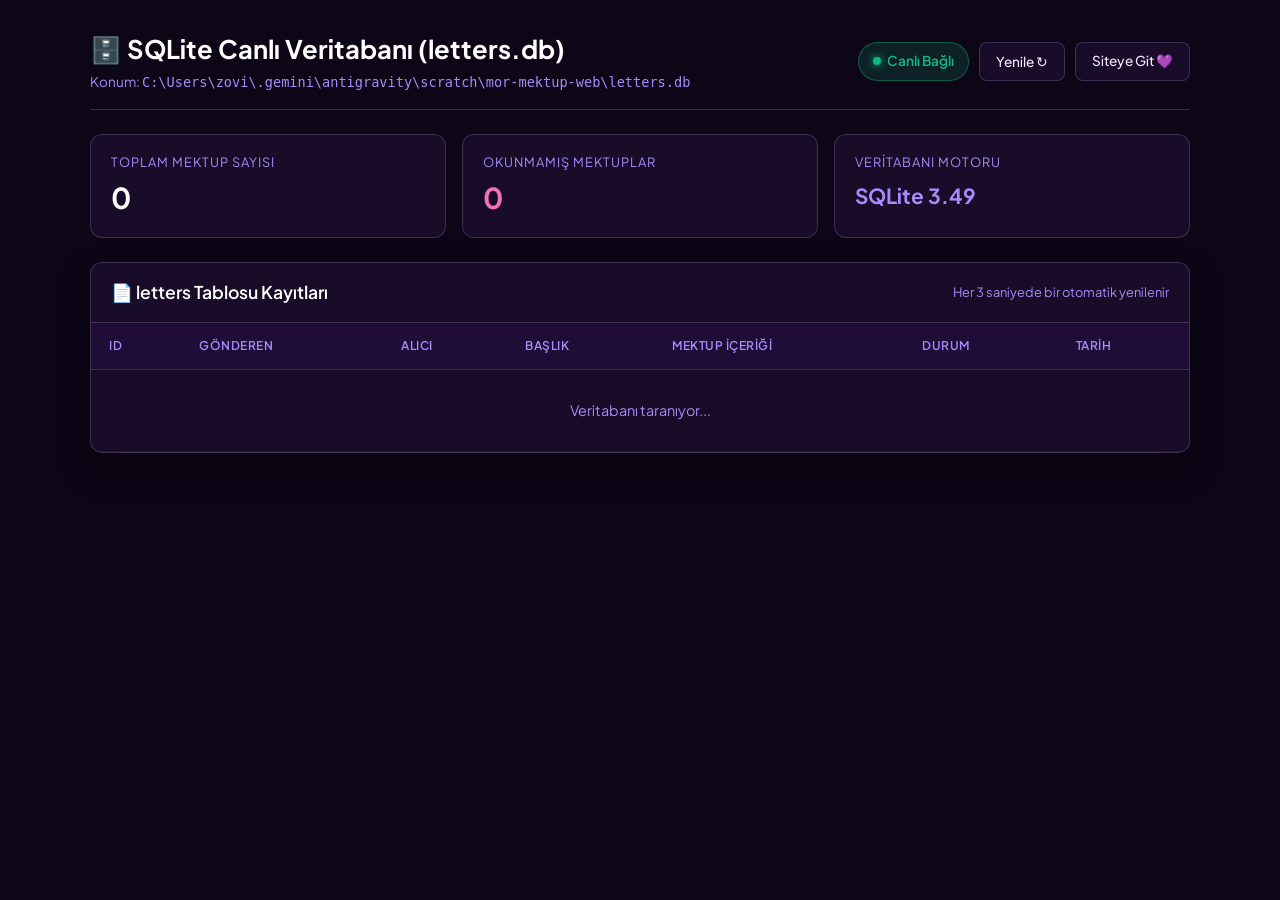
==== admin.html @ b13cb321 "Add files via upload" ====
<!DOCTYPE html>
<html lang="tr">
<head>
  <meta charset="UTF-8">
  <meta name="viewport" content="width=device-width, initial-scale=1.0">
  <title>letters.db - Canlı SQLite Veritabanı Görüntüleyici 🗄️</title>
  
  <link rel="preconnect" href="https://fonts.googleapis.com">
  <link rel="preconnect" href="https://fonts.gstatic.com" crossorigin>
  <link href="https://fonts.googleapis.com/css2?family=Plus+Jakarta+Sans:wght@400;500;600;700&family=JetBrains+Mono:wght@400;600&display=swap" rel="stylesheet">
  
  <style>
    :root {
      --bg: #0d0617;
      --card-bg: #180c29;
      --border: rgba(216, 180, 254, 0.2);
      --purple: #8b5cf6;
      --text: #f3e8ff;
      --text-muted: #a78bfa;
      --success: #10b981;
    }

    * { margin: 0; padding: 0; box-sizing: border-box; }
    
    body {
      background: var(--bg);
      color: var(--text);
      font-family: 'Plus Jakarta Sans', sans-serif;
      padding: 30px 20px;
      line-height: 1.5;
    }

    .container {
      max-width: 1100px;
      margin: 0 auto;
    }

    header {
      display: flex;
      justify-content: space-between;
      align-items: center;
      margin-bottom: 24px;
      padding-bottom: 16px;
      border-bottom: 1px solid var(--border);
    }

    h1 {
      font-size: 1.6rem;
      color: #fff;
      display: flex;
      align-items: center;
      gap: 10px;
    }

    .status-pill {
      background: rgba(16, 185, 129, 0.15);
      border: 1px solid rgba(16, 185, 129, 0.4);
      color: var(--success);
      padding: 6px 14px;
      border-radius: 20px;
      font-size: 0.85rem;
      font-weight: 600;
      display: flex;
      align-items: center;
      gap: 6px;
    }

    .pulse-dot {
      width: 8px;
      height: 8px;
      background: var(--success);
      border-radius: 50%;
      box-shadow: 0 0 8px var(--success);
      animation: pulse 1.5s infinite;
    }

    @keyframes pulse {
      0%, 100% { transform: scale(1); opacity: 1; }
      50% { transform: scale(1.3); opacity: 0.6; }
    }

    .header-actions {
      display: flex;
      gap: 10px;
    }

    .btn {
      background: var(--card-bg);
      border: 1px solid var(--border);
      color: var(--text);
      padding: 8px 16px;
      border-radius: 8px;
      cursor: pointer;
      font-family: inherit;
      font-size: 0.85rem;
      font-weight: 500;
      transition: all 0.2s;
    }

    .btn:hover {
      background: var(--purple);
      color: #fff;
    }

    .stats-grid {
      display: grid;
      grid-template-columns: repeat(auto-fit, minmax(200px, 1fr));
      gap: 16px;
      margin-bottom: 24px;
    }

    .stat-card {
      background: var(--card-bg);
      border: 1px solid var(--border);
      padding: 18px 20px;
      border-radius: 12px;
    }

    .stat-label {
      font-size: 0.8rem;
      color: var(--text-muted);
      text-transform: uppercase;
      letter-spacing: 1px;
    }

    .stat-value {
      font-size: 1.8rem;
      font-weight: 700;
      color: #fff;
      margin-top: 4px;
    }

    .table-container {
      background: var(--card-bg);
      border: 1px solid var(--border);
      border-radius: 12px;
      overflow-x: auto;
      box-shadow: 0 15px 35px rgba(0, 0, 0, 0.4);
    }

    .table-header {
      padding: 16px 20px;
      border-bottom: 1px solid var(--border);
      display: flex;
      justify-content: space-between;
      align-items: center;
    }

    .table-title {
      font-size: 1.1rem;
      font-weight: 600;
      color: #fff;
    }

    table {
      width: 100%;
      border-collapse: collapse;
      text-align: left;
      font-size: 0.9rem;
    }

    th {
      background: rgba(46, 16, 77, 0.4);
      padding: 14px 18px;
      color: var(--text-muted);
      font-weight: 600;
      text-transform: uppercase;
      font-size: 0.75rem;
      letter-spacing: 0.5px;
      border-bottom: 1px solid var(--border);
    }

    td {
      padding: 14px 18px;
      border-bottom: 1px solid rgba(216, 180, 254, 0.08);
      color: var(--text);
      vertical-align: top;
    }

    tr:hover td {
      background: rgba(139, 92, 246, 0.08);
    }

    .badge-read {
      background: rgba(16, 185, 129, 0.15);
      color: #34d399;
      padding: 3px 8px;
      border-radius: 6px;
      font-size: 0.75rem;
      font-weight: 600;
    }

    .badge-unread {
      background: rgba(236, 72, 153, 0.2);
      color: #f472b6;
      padding: 3px 8px;
      border-radius: 6px;
      font-size: 0.75rem;
      font-weight: 600;
    }

    .code-font {
      font-family: 'JetBrains Mono', monospace;
      font-size: 0.85rem;
      color: #c084fc;
    }

    .body-cell {
      max-width: 320px;
      color: #d8b4fe;
      font-size: 0.85rem;
      word-break: break-word;
    }
  </style>
</head>
<body>

  <div class="container">
    <header>
      <div>
        <h1>🗄️ SQLite Canlı Veritabanı (letters.db)</h1>
        <p style="font-size: 0.85rem; color: var(--text-muted); margin-top: 4px;">
          Konum: <code>C:\Users\zovi\.gemini\antigravity\scratch\mor-mektup-web\letters.db</code>
        </p>
      </div>

      <div class="header-actions">
        <div class="status-pill">
          <span class="pulse-dot"></span>
          <span>Canlı Bağlı</span>
        </div>
        <button class="btn" onclick="fetchLiveData()">Yenile ↻</button>
        <a href="index.html" class="btn" style="text-decoration: none; display: inline-block;">Siteye Git 💜</a>
      </div>
    </header>

    <div class="stats-grid">
      <div class="stat-card">
        <div class="stat-label">Toplam Mektup Sayısı</div>
        <div class="stat-value" id="totalCount">0</div>
      </div>
      <div class="stat-card">
        <div class="stat-label">Okunmamış Mektuplar</div>
        <div class="stat-value" id="unreadCount" style="color: #f472b6;">0</div>
      </div>
      <div class="stat-card">
        <div class="stat-label">Veritabanı Motoru</div>
        <div class="stat-value" style="font-size: 1.3rem; color: #a78bfa; margin-top: 8px;">SQLite 3.49</div>
      </div>
    </div>

    <div class="table-container">
      <div class="table-header">
        <span class="table-title">📄 letters Tablosu Kayıtları</span>
        <span style="font-size: 0.8rem; color: var(--text-muted);">Her 3 saniyede bir otomatik yenilenir</span>
      </div>

      <table>
        <thead>
          <tr>
            <th>ID</th>
            <th>Gönderen</th>
            <th>Alıcı</th>
            <th>Başlık</th>
            <th>Mektup İçeriği</th>
            <th>Durum</th>
            <th>Tarih</th>
          </tr>
        </thead>
        <tbody id="tableBody">
          <tr>
            <td colspan="7" style="text-align: center; color: var(--text-muted); padding: 30px;">
              Veritabanı taranıyor...
            </td>
          </tr>
        </tbody>
      </table>
    </div>
  </div>

  <script>
    async function fetchLiveData() {
      const endpoints = ["/api/letters", "http://localhost:5500/api/letters"];
      let data = null;

      for (const url of endpoints) {
        try {
          const res = await fetch(url);
          if (res.ok) {
            data = await res.json();
            break;
          }
        } catch (e) {}
      }

      if (!data) {
        // LocalStorage fallback
        const local = localStorage.getItem("couple_letters_db_v1");
        if (local) data = JSON.parse(local);
      }

      if (data && Array.isArray(data)) {
        renderTable(data);
      }
    }

    function renderTable(rows) {
      document.getElementById("totalCount").textContent = rows.length;
      const unreads = rows.filter(r => !r.isRead).length;
      document.getElementById("unreadCount").textContent = unreads;

      const tbody = document.getElementById("tableBody");
      tbody.innerHTML = "";

      if (rows.length === 0) {
        tbody.innerHTML = `<tr><td colspan="7" style="text-align: center; color: var(--text-muted); padding: 30px;">Henüz hiç kayıt yok.</td></tr>`;
        return;
      }

      rows.forEach(row => {
        const tr = document.createElement("tr");
        const statusBadge = row.isRead 
          ? `<span class="badge-read">Okundu</span>` 
          : `<span class="badge-unread">Mühürlü (Okunmamış)</span>`;

        // Strip HTML tags for clean preview
        const tempDiv = document.createElement("div");
        tempDiv.innerHTML = row.body;
        const cleanBody = tempDiv.textContent || tempDiv.innerText || "";

        tr.innerHTML = `
          <td class="code-font">#${row.id}</td>
          <td><strong>${row.from}</strong></td>
          <td>${row.to}</td>
          <td>${row.title}</td>
          <td class="body-cell">${cleanBody.substring(0, 100)}${cleanBody.length > 100 ? '...' : ''}</td>
          <td>${statusBadge}</td>
          <td class="code-font" style="font-size: 0.8rem;">${row.date || ''}</td>
        `;
        tbody.appendChild(tr);
      });
    }

    fetchLiveData();
    setInterval(fetchLiveData, 3000); // 3 saniyede bir canlı yenile
  </script>
</body>
</html>
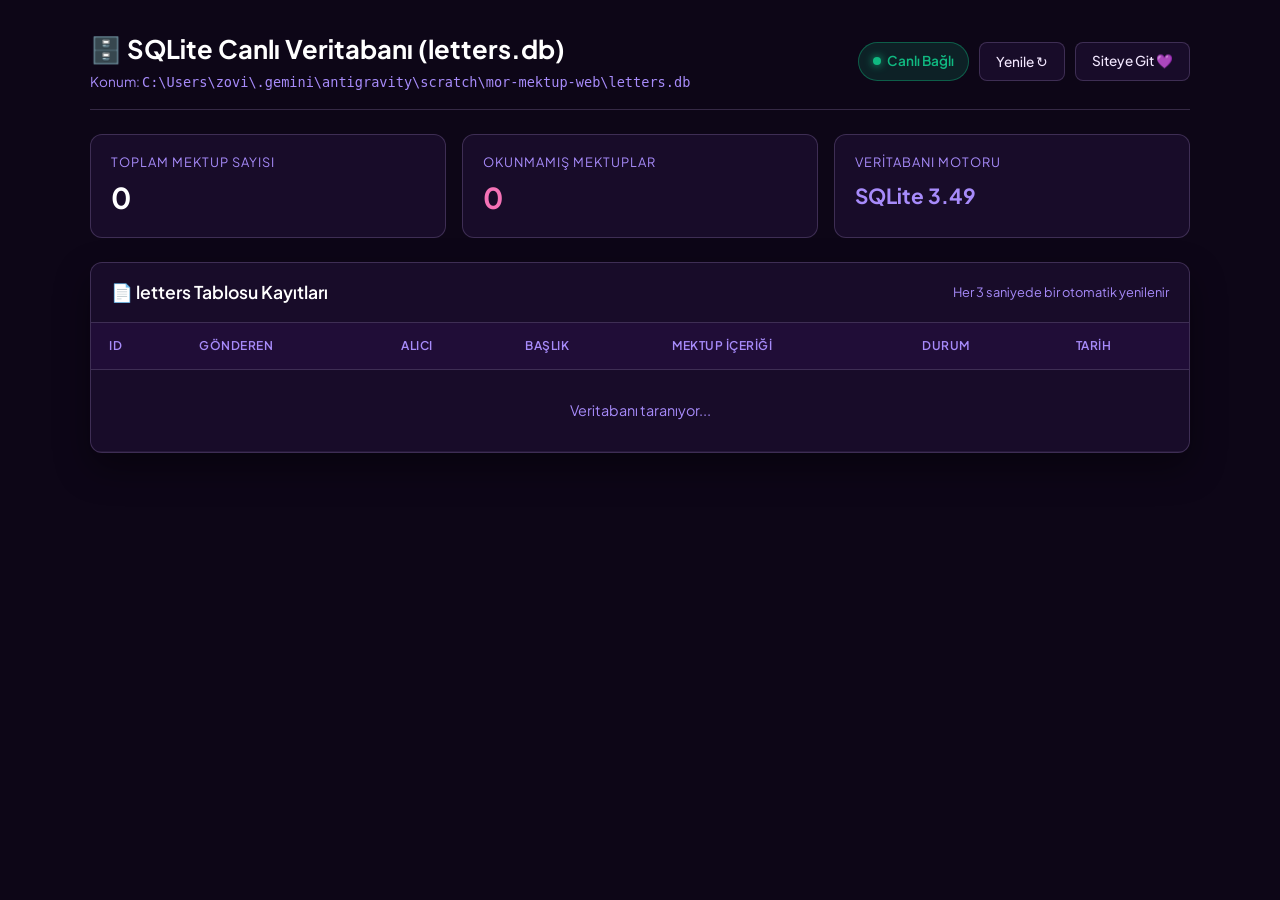
==== commit 0b8560af: "URL harf hatasi duzeltildi (xfvi -> kfvl)" ====
--- a/admin.html
+++ b/admin.html
@@ -279,34 +279,32 @@
   </div>
 
   <script>
+    const SUPABASE_URL = "https://ghzzzinpxbvxegnxkfvl.supabase.co";
+    const SUPABASE_KEY = "sb_publishable_UgaF4znQ1PdYuc9VQzn_Xg_HVy63RSf";
+
     async function fetchLiveData() {
-      const endpoints = ["/api/letters", "http://localhost:5500/api/letters"];
-      let data = null;
-
-      for (const url of endpoints) {
-        try {
-          const res = await fetch(url);
-          if (res.ok) {
-            data = await res.json();
-            break;
+      try {
+        const res = await fetch(`${SUPABASE_URL}/rest/v1/letters?order=created_at.desc`, {
+          headers: {
+            "apikey": SUPABASE_KEY,
+            "Authorization": `Bearer ${SUPABASE_KEY}`
           }
-        } catch (e) {}
-      }
-
-      if (!data) {
-        // LocalStorage fallback
-        const local = localStorage.getItem("couple_letters_db_v1");
-        if (local) data = JSON.parse(local);
-      }
-
-      if (data && Array.isArray(data)) {
-        renderTable(data);
-      }
+        });
+        if (res.ok) {
+          const data = await res.json();
+          renderTable(data);
+          return;
+        }
+      } catch (e) {}
+
+      // LocalStorage fallback
+      const local = localStorage.getItem("couple_letters_db_v1");
+      if (local) renderTable(JSON.parse(local));
     }
 
     function renderTable(rows) {
       document.getElementById("totalCount").textContent = rows.length;
-      const unreads = rows.filter(r => !r.isRead).length;
+      const unreads = rows.filter(r => !r.is_read && !r.isRead).length;
       document.getElementById("unreadCount").textContent = unreads;
 
       const tbody = document.getElementById("tableBody");
@@ -319,30 +317,36 @@
 
       rows.forEach(row => {
         const tr = document.createElement("tr");
-        const statusBadge = row.isRead 
-          ? `<span class="badge-read">Okundu</span>` 
-          : `<span class="badge-unread">Mühürlü (Okunmamış)</span>`;
-
-        // Strip HTML tags for clean preview
+        // Supabase: is_read, sender, recipient  |  localStorage: isRead, from, to
+        const isRead = row.is_read ?? row.isRead;
+        const sender = row.sender || row.from;
+        const recipient = row.recipient || row.to;
+        const statusBadge = isRead
+          ? `<span class="badge-read">Okundu ✓</span>`
+          : `<span class="badge-unread">Mühürlü 💜</span>`;
+
         const tempDiv = document.createElement("div");
         tempDiv.innerHTML = row.body;
         const cleanBody = tempDiv.textContent || tempDiv.innerText || "";
+        const dateStr = row.created_at
+          ? new Date(row.created_at).toLocaleString("tr-TR")
+          : (row.date || "");
 
         tr.innerHTML = `
           <td class="code-font">#${row.id}</td>
-          <td><strong>${row.from}</strong></td>
-          <td>${row.to}</td>
+          <td><strong>${sender}</strong></td>
+          <td>${recipient}</td>
           <td>${row.title}</td>
           <td class="body-cell">${cleanBody.substring(0, 100)}${cleanBody.length > 100 ? '...' : ''}</td>
           <td>${statusBadge}</td>
-          <td class="code-font" style="font-size: 0.8rem;">${row.date || ''}</td>
+          <td class="code-font" style="font-size: 0.8rem;">${dateStr}</td>
         `;
         tbody.appendChild(tr);
       });
     }
 
     fetchLiveData();
-    setInterval(fetchLiveData, 3000); // 3 saniyede bir canlı yenile
+    setInterval(fetchLiveData, 5000); // 5 saniyede bir canlı yenile
   </script>
 </body>
 </html>
